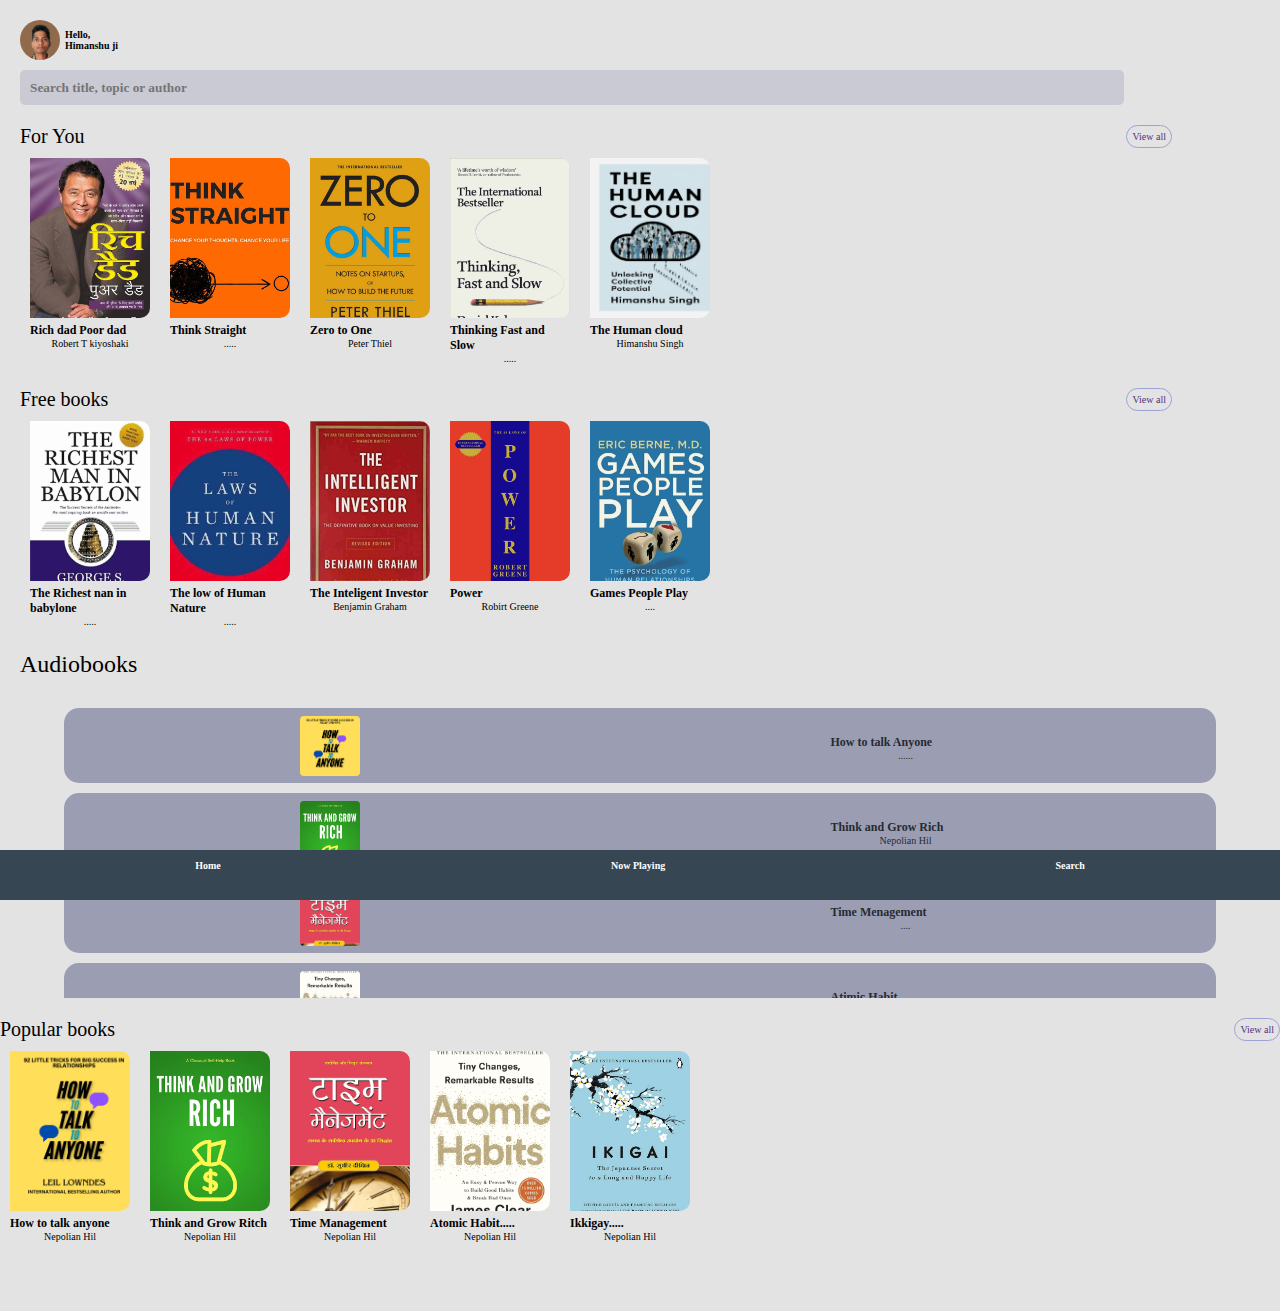
==== home.html @ b6248945 "Add files via upload" ====
<!DOCTYPE html>
<html>

<head>
  <meta charset="UTF-8">
  <meta name="viewport" content="width=device-width, initial-scale=1">
  <link rel="stylesheet" href="https://cdnjs.cloudflare.com/ajax/libs/font-awesome/6.7.1/css/all.min.css" integrity="sha512-5Hs3dF2AEPkpNAR7UiOHba+lRSJNeM2ECkwxUIxC1Q/FLycGTbNapWXB4tP889k5T5Ju8fs4b1P5z/iB4nMfSQ==" crossorigin="anonymous" referrerpolicy="no-referrer" />
  <link rel="stylesheet" href="style.css">
  <title>Home</title>
</head>

<body id="home-body">
<div class="outerH">
  <nav>
  <div class="profile"></div>
  <p>Hello, Himanshu ji</p>
</nav>

<input type="text" placeholder="Search title, topic or author" class="Searchinput">



<div class="popular-books">
  <h1>For You</h1>
  <a href="popular-books.html" class="view">View all <i class="fa-solid fa-arrow-right"></i></a>
</div>

<div class="Pbooks">
  <div class="book">
    <div class="BC six"></div>
    <h6 class="title">Rich dad Poor dad</h6>
    <p class="book-discription">Robert T kiyoshaki</p>
 
  </div>
    <div class="book">
    <div class="BC seven"></div>
    <h6 class="title">Think Straight</h6>
    <p class="book-discription">.....</p>
 
  </div>
    <div class="book">
      <div class="BC eight"></div>
      <h6 class="title">Zero to One</h6>
      <p class="book-discription">Peter Thiel</p>
  
    </div>
  
  <div class="book">
      <div class="BC nine"></div>
      <h6 class="title">Thinking Fast and Slow</h6>
      <p class="book-discription">.....</p>
  
    </div>
  
  <div class="book">
      <div class="BC ten"></div>
      <h6 class="title">The Human cloud</h6>
      <p class="book-discription">Himanshu Singh</p>
  
    </div>
  
</div>


<div class="popular-books">
  <h1>Free books</h1>
  <a href="popular-books.html" class="view">View all <i class="fa-solid fa-arrow-right"></i></a>
</div>

<div class="Pbooks">
  <div class="book">
    <div class="BC eleven"></div>
    <h6 class="title">The Richest nan in babylone</h6>
    <p class="book-discription">.....</p>
 
  </div>
    <div class="book">
    <div class="BC twelb"></div>
    <h6 class="title">The low of Human Nature</h6>
    <p class="book-discription">.....</p>
 
  </div>
    <div class="book">
      <div class="BC thirteen"></div>
      <h6 class="title">The Inteligent Investor</h6>
      <p class="book-discription">Benjamin Graham</p>
  
    </div>
  
  <div class="book">
      <div class="BC fourteen"></div>
      <h6 class="title">Power</h6>
      <p class="book-discription">Robirt Greene</p>
  
    </div>
  
  <div class="book">
      <div class="BC fivteen"></div>
      <h6 class="title">Games People Play</h6>
      <p class="book-discription">....</p>
  
    </div>
  
</div>

</div>

  <h2 id="Hheading">Audiobooks</h2>
<div class="section">

  <div class="contaier">
    <div class="Bimg one"></div>
    <div class="discription">
      <h6 class="title">How to talk Anyone</h6>
      <p class="book-discription">......</p>
      
    </div>
    
    
  </div>
    <div class="contaier">
      <div class="Bimg two"></div>
      <div class="discription">
              <h6 class="title">Think and Grow Rich</h6>
      <p class="book-discription">Nepolian Hil</p>
      
  
      </div>
  
  
    </div>
      <div class="contaier">
        <div class="Bimg three"></div>
        <div class="discription">
                <h6 class="title">Time Menagement</h6>
      <p class="book-discription">....</p>
      
    
        </div>
    
    
      </div>
      
        <div class="contaier">
          <div class="Bimg four"></div>
          <div class="discription">
                  <h6 class="title"> Atimic Habit</h6>
      <p class="book-discription">.....</p>
      
      
          </div>
      
      
        </div>
        
        <div class="contaier">
            <div class="Bimg five"></div>
            <div class="discription">
                    <h6 class="title">Ikkigay</h6
      <p class="book-discription">.....</p>
      
        
            </div>
        
        
          </div>
          
            <div class="contaier">
              <div class="Bimg six"></div>
              <div class="discription">
                 <h6 class="title">Rich dad Poor dad</h6>
      <p class="book-discription">Robert T Kiyoshaki</p>
      
          
              </div>
          
          
            </div>
</div>

<div class="popular-books">
  <h1>Popular books</h1>
  <a href="popular-books.html" class="view">View all <i class="fa-solid fa-arrow-right"></i></a>
</div>

<a href="#">
  <div class="Pbooks">
    <div class="book">
      <div class="BC one"></div>
      <h6 class="title">How to talk anyone</h6>
      <p class="book-discription">Nepolian Hil</p>
  
    </div>
  
</a>
    <div class="book">
    <div class="BC two"></div>
    <h6 class="title">Think and Grow Ritch</h6>
    <p class="book-discription">Nepolian Hil</p>
 
  </div>
    <div class="book">
      <div class="BC three"></div>
      <h6 class="title">Time Management</h6>
      <p class="book-discription">Nepolian Hil</p>
  
    </div>
  
  <div class="book">
      <div class="BC four"></div>
      <h6 class="title">Atomic Habit.....</h6>
      <p class="book-discription">Nepolian Hil</p>
  
    </div>
  
  <div class="book">
      <div class="BC five"></div>
      <h6 class="title">Ikkigay.....</h6>
      <p class="book-discription">Nepolian Hil</p>
  
    </div>
  
</div>


<!--footer section-->


<footer class="footer">
  <div class="box">
    <i class="fa-solid fa-house"></i>
    <p>Home</p>
  </div>
    <div class="box">
      <i class="fa-solid fa-headphones"></i>
      <p>Now Playing</p>
    </div>
      <div class="box">
        <i class="fa-solid fa-magnifying-glass"></i>
        <p>Search</p>
      </div>
</footer>

</body>

</html>
---- style.css ----
*{
  padding: 0;
  margin: 0;
  
 font-family: "Poppins";
 font-style:normal;
 font-weight: 700;
}

a{ text-decoration: none}
.body{
  background-image: url("signin.png");
  background-size: cover;
  background-repeat: no-repeat;
}

.outer{
  height: 50vh;
  width: 100vw;
  display: flex;
  position: absolute;
  bottom: 0;
  background-color: #364653;
}
.inner{
  height: 45vh;
  width: 100%;
 
  border-radius: 30px 30px 0px  0px ;
  background-color: #FFFFFF;
  display: flex;
  position: absolute;
justify-content: center;
  bottom: 0;
}
.contant{
  height: auto;
  width: 80%;
  margin-top: 30px;
  
}
#signHeading{
  
}
#SignPara{
  margin-top: 30px;
  width: 200px;
  color:#80818C;
}
.SignBtn{
  margin-top: 50px;
  display: flex;
  justify-content: space-around;
}
.signbtn{
  padding: 10px 45px 10px 45px;
  font-weight: bold;
  border: 1px solid #364653;
  color: #364653;
  border-radius: 5px;
}
.signbtn a{
  color: #364653;
  text-decoration: none;
}
.signbtn a:hover{
  color: #fff;
}

.signbtn:hover{
  border: 1px solid #364653;
  color: #fff;
  background-color: #364653;
}

/* sign in page CSS*/

.innerSignin {
  height: 60vh;
  width: 100%;

  border-radius: 30px 30px 0px 0px;
  background-color: #FFFFFF;
  display: flex;
  position: absolute;
  justify-content: center;
  bottom: 0;
}

.contantSin{
  margin: 20px 0 0 20px;
  width:100%;
  
}
.signinput{
  height:45px;
  width: 310px;
  background-color: #899BAA;
  color :white;
  border:none;
  padding-left: 10px;
  border-radius: 5px;
}

.signpara{
  margin-top: 20px;
  font-size: 10px;
}
.signupbtn{
  padding: 10px 40px 10px 40px;
    color: #fff;
    margin-top: 20px;
    width: 320px;
    background-color: #364653;
    border:none;
    border-radius: 5px;
}

.signupP{
  text-align: center;
  font-size: 15px;
  color:#6A7986;
  margin: 10px;
}
/* catagory page CSS */

.Cheading{
  margin: 70px 0px 20px 20px;
  width: 300px;
}
.outerC{
  
  display: flex;
  flex-wrap: wrap;
  justify-content: center;
  margin-top: 20px 0px 0px 20px;
  padding: 20px;
  border: 2px solid gray;
  height: 200px;
  width: 300px;
  
}
.cetagory{
  padding: 5px 20px 5px 20px;
  border: 1px solid #364653;
  border-radius: 50px;
  margin: 3px;
  color:#364653;
  background: transparent;
}
.cetagory:hover{
  color:#fff;
  background-color: #364653;
}
 .Cbtn{
   margin-top: 300px;
 }
 .Cbtna{
   display: flex;
   justify-content: center;
 }

/*home page css*/
#home-body{
  background-color: #E3E3E3;
}

.outerH{
  height:auto;
  width: 90vw;
  margin: 20px;
 
}

nav{ 
  margin: 5px 0px 10px 0px;
  display: flex;
  align-items: center;
}
.profile{
  height: 40px;
  width: 40px;
  border-radius: 50%;
  background-image: url("me.png");
  background-size: cover;
}

nav p{
  width: 60px;
  font-size: 10px;
  margin-left: 5px;
}
.Searchinput{
  width: 95%;
  height: 35px;
  padding-left: 10px;
  border: none;
 border-radius: 5px;
 background-color: #C9CAD3;
 color: #5C4591;
}
.popular-books{
  margin-top: 20px;
  display:flex;
  justify-content: space-between;
  align-items: center;
}
.popular-books h1{
  
  font-weight:500;
  font-size: 20px;
}

.popular-books a{
  color:#523080;
  font-weight:500;
  font-size: 10px;
  border:1px solid #9DA2D5;
  border-radius: 15px;
  padding:5px;
}

.Pbooks{
  height: 220px;
  max-width:100vw;
  display: flex;
  overflow-x: scroll ;
 
  
}
a{
  color: black;
}
.book{
  height: 190px;
  width: 120px;
  margin:10px;
}


.BC{
  height: 160px;
  width: 120px;
border-radius: 0px 10px 10px 0px;
  background-color: black;  
 
  background-size: cover;
}
.BC1{
  height: 160px;
  width: 120px;
border-radius: 0px 10px 10px 0px;
  background-color: black;  
  background-image: url("bc1.png");
  background-size: cover;
}
.one{
  background-image: url("bc1.png");
}
.two{
  background-image: url("bc2.jpeg");
}
.three{
  background-image: url("bc3.webp");
}
.four{
  background-image: url("bc4.webp");
}
.five{
  background-image: url("bc5.jpeg");
}

.six{
  background-image: url("bc6.jpeg");
}

.fivteen{
  background-image: url("bc15.jpeg");
}
.seven {
  background-image: url("bc7.jpeg");
}
.eight {
  background-image: url("bc8.jpeg");
}
.nine {
  background-image: url("bc9.jpeg");
}
.ten {
  background-image: url("bc10.jpg");
}
.eleven{
  background-image: url("bc11.jpeg");
}
.twelb {
  background-image: url("bc12.jpeg");
}
.thirteen {
  background-image: url("bc13.jpeg");
}
.fourteen {
  background-image: url("bc14.jpeg");
}



.title{
  font-size:12px ;
  margin-top: 5px;
}
.book-discription{
  font-size: 10px;
  font-weight: 500;
  text-align: center;
}

.section{
  height: 300px;
  width:100vw;
  padding-top: 10px;
  overflow: auto;
}
#Hheading{
  margin:0px 0px 10px 20px;
  font-weight: 400;
}
.contaier{
  height: 75px;
  width:90vw;
  color:#262B33;
  margin:10px 0px 10px 5vw ;
  border-radius: 15px;
  background-color: #9B9DB2;
  display: flex;
  align-items: center;
  justify-content: space-around;
}
.Bimg{
  
  height : 60px;
  width: 60px;
  border-radius: 4px;
 
 background-size: cover;
  
}
.discription{
  width: 150px;
  
}



/*home footer*/
.footer{
  height: 50px;
  width:100vw ;
  display :flex;
  justify-content: space-around;
  background-color: #364653;
  position:sticky;
  bottom: 0;
}
.footer .box{
  margin-top: 10px;
  text-align: center;
  color : white;
  
}
.footer p{
  font-size: 10px;
}
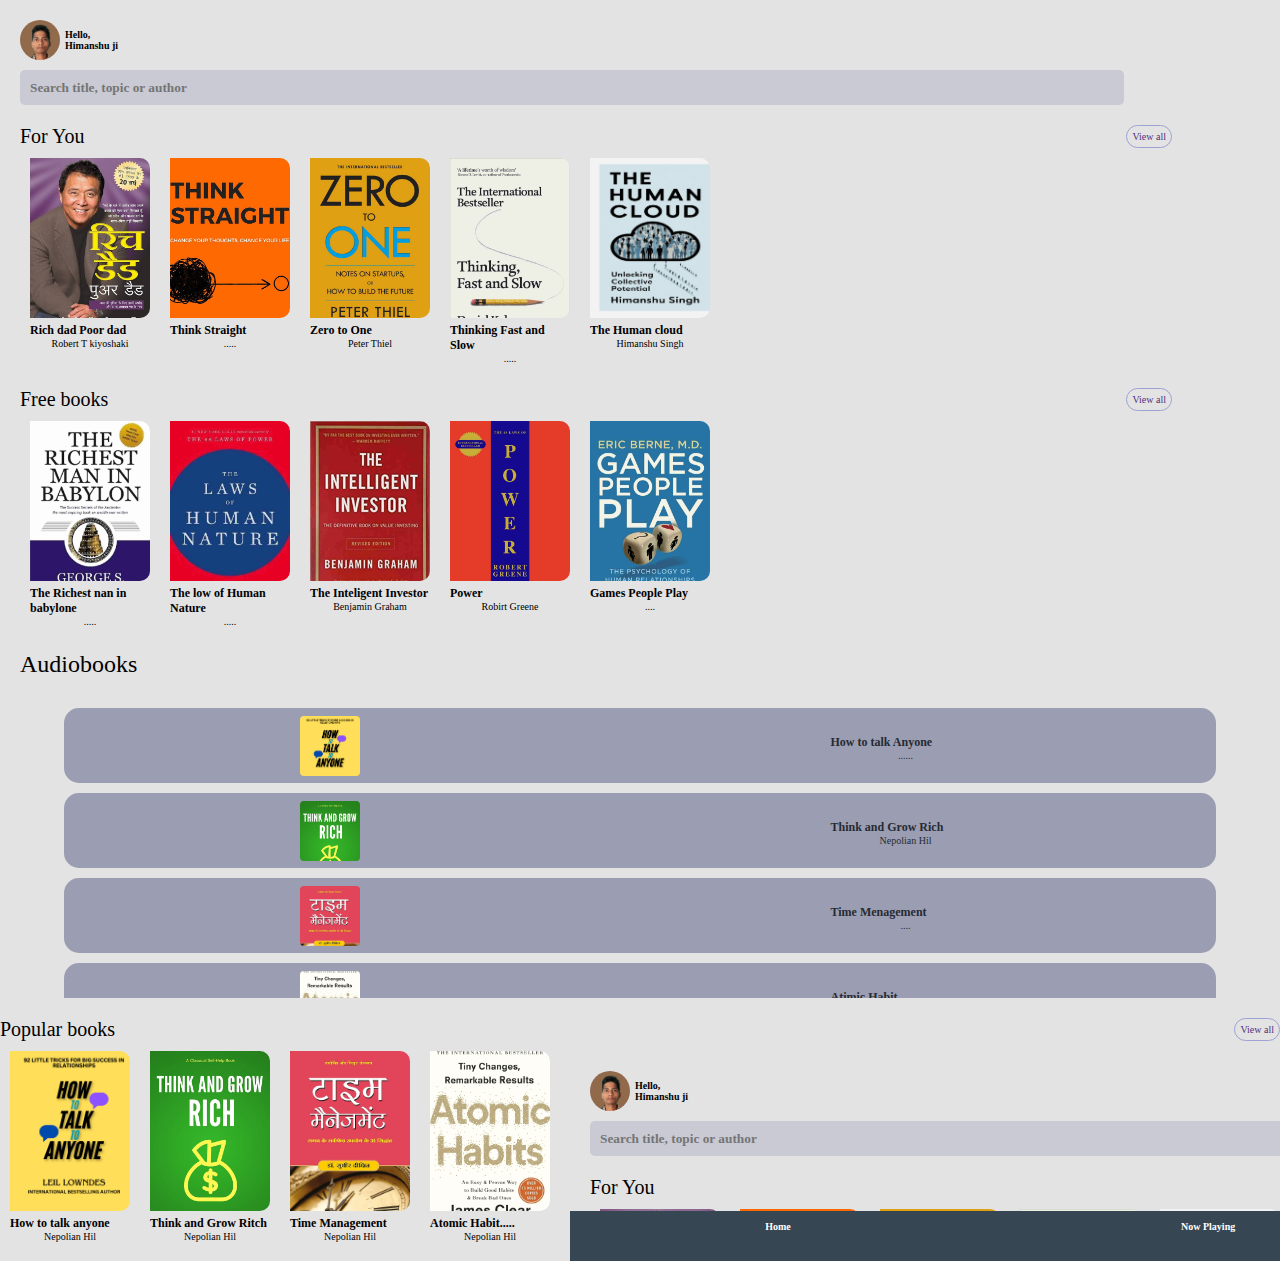
==== commit a2c453a1: "Update home.html" ====
--- a/home.html
+++ b/home.html
@@ -214,6 +214,225 @@
     </div>
   
   <div class="book">
+<!DOCTYPE html>
+<html>
+
+<head>
+  <meta charset="UTF-8">
+  <meta name="viewport" content="width=device-width, initial-scale=1">
+  <link rel="stylesheet" href="https://cdnjs.cloudflare.com/ajax/libs/font-awesome/6.7.1/css/all.min.css" integrity="sha512-5Hs3dF2AEPkpNAR7UiOHba+lRSJNeM2ECkwxUIxC1Q/FLycGTbNapWXB4tP889k5T5Ju8fs4b1P5z/iB4nMfSQ==" crossorigin="anonymous" referrerpolicy="no-referrer" />
+  <link rel="stylesheet" href="style.css">
+  <title>Home</title>
+</head>
+
+<body id="home-body">
+<div class="outerH">
+  <nav>
+  <div class="profile"></div>
+  <p>Hello, Himanshu ji</p>
+</nav>
+
+<input type="text" placeholder="Search title, topic or author" class="Searchinput">
+
+
+
+
+  <div class="popular-books">
+  <h1>For You</h1>
+  <a href="popular-books.html" class="view">View all <i class="fa-solid fa-arrow-right"></i></a>
+</div>
+</a>
+
+<div class="Pbooks">
+  <div class="book">
+    <div class="BC six"></div>
+    <h6 class="title">Rich dad Poor dad</h6>
+    <p class="book-discription">Robert T kiyoshaki</p>
+ 
+  </div>
+    <div class="book">
+    <div class="BC seven"></div>
+    <h6 class="title">Think Straight</h6>
+    <p class="book-discription">.....</p>
+ 
+  </div>
+    <div class="book">
+      <div class="BC eight"></div>
+      <h6 class="title">Zero to One</h6>
+      <p class="book-discription">Peter Thiel</p>
+  
+    </div>
+  
+  <div class="book">
+      <div class="BC nine"></div>
+      <h6 class="title">Thinking Fast and Slow</h6>
+      <p class="book-discription">.....</p>
+  
+    </div>
+  
+  <div class="book">
+      <div class="BC ten"></div>
+      <h6 class="title">The Human cloud</h6>
+      <p class="book-discription">Himanshu Singh</p>
+  
+    </div>
+  
+</div>
+
+
+<div class="popular-books">
+  <h1>Free books</h1>
+  <a href="popular-books.html" class="view">View all <i class="fa-solid fa-arrow-right"></i></a>
+</div>
+
+<div class="Pbooks">
+  <div class="book">
+    <div class="BC eleven"></div>
+    <h6 class="title">The Richest nan in babylone</h6>
+    <p class="book-discription">.....</p>
+ 
+  </div>
+    <div class="book">
+    <div class="BC twelb"></div>
+    <h6 class="title">The low of Human Nature</h6>
+    <p class="book-discription">.....</p>
+ 
+  </div>
+    <div class="book">
+      <div class="BC thirteen"></div>
+      <h6 class="title">The Inteligent Investor</h6>
+      <p class="book-discription">Benjamin Graham</p>
+  
+    </div>
+  
+  <div class="book">
+      <div class="BC fourteen"></div>
+      <h6 class="title">Power</h6>
+      <p class="book-discription">Robirt Greene</p>
+  
+    </div>
+  
+  <div class="book">
+      <div class="BC fivteen"></div>
+      <h6 class="title">Games People Play</h6>
+      <p class="book-discription">....</p>
+  
+    </div>
+  
+</div>
+
+</div>
+
+  <h2 id="Hheading">Audiobooks</h2>
+<div class="section">
+
+  <div class="contaier">
+    <a href="view.html">
+      <div class="Bimg one"></div>
+    <div class="discription">
+      <h6 class="title">How to talk Anyone</h6>
+      <p class="book-discription">......</p>
+</a>
+    </div>
+    
+    
+  </div>
+    <div class="contaier">
+      <div class="Bimg two"></div>
+      <div class="discription">
+              <h6 class="title">Think and Grow Rich</h6>
+      <p class="book-discription">Nepolian Hil</p>
+      
+  
+      </div>
+  
+  
+    </div>
+      <div class="contaier">
+        <div class="Bimg three"></div>
+        <div class="discription">
+                <h6 class="title">Time Menagement</h6>
+      <p class="book-discription">....</p>
+      
+    
+        </div>
+    
+    
+      </div>
+      
+        <div class="contaier">
+          <div class="Bimg four"></div>
+          <div class="discription">
+                  <h6 class="title"> Atimic Habit</h6>
+      <p class="book-discription">.....</p>
+      
+      
+          </div>
+      
+      
+        </div>
+        
+        <div class="contaier">
+            <div class="Bimg five"></div>
+            <div class="discription">
+                    <h6 class="title">Ikkigay</h6
+      <p class="book-discription">.....</p>
+      
+        
+            </div>
+        
+        
+          </div>
+          
+            <div class="contaier">
+              <div class="Bimg six"></div>
+              <div class="discription">
+                 <h6 class="title">Rich dad Poor dad</h6>
+      <p class="book-discription">Robert T Kiyoshaki</p>
+      
+          
+              </div>
+          
+          
+            </div>
+</div>
+
+<div class="popular-books">
+  <h1>Popular books</h1>
+  <a href="popular-books.html" class="view">View all <i class="fa-solid fa-arrow-right"></i></a>
+</div>
+
+<a href="#">
+  <div class="Pbooks">
+    <div class="book">
+      <div class="BC one"></div>
+      <h6 class="title">How to talk anyone</h6>
+      <p class="book-discription">Nepolian Hil</p>
+  
+    </div>
+  
+</a>
+    <div class="book">
+    <div class="BC two"></div>
+    <h6 class="title">Think and Grow Ritch</h6>
+    <p class="book-discription">Nepolian Hil</p>
+ 
+  </div>
+    <div class="book">
+      <div class="BC three"></div>
+      <h6 class="title">Time Management</h6>
+      <p class="book-discription">Nepolian Hil</p>
+  
+    </div>
+  
+  <div class="book">
+      <div class="BC four"></div>
+      <h6 class="title">Atomic Habit.....</h6>
+      <p class="book-discription">Nepolian Hil</p>
+  
+    </div>
+  
+  <div class="book">
       <div class="BC five"></div>
       <h6 class="title">Ikkigay.....</h6>
       <p class="book-discription">Nepolian Hil</p>
@@ -243,4 +462,4 @@
 
 </body>
 
-</html>+</html>
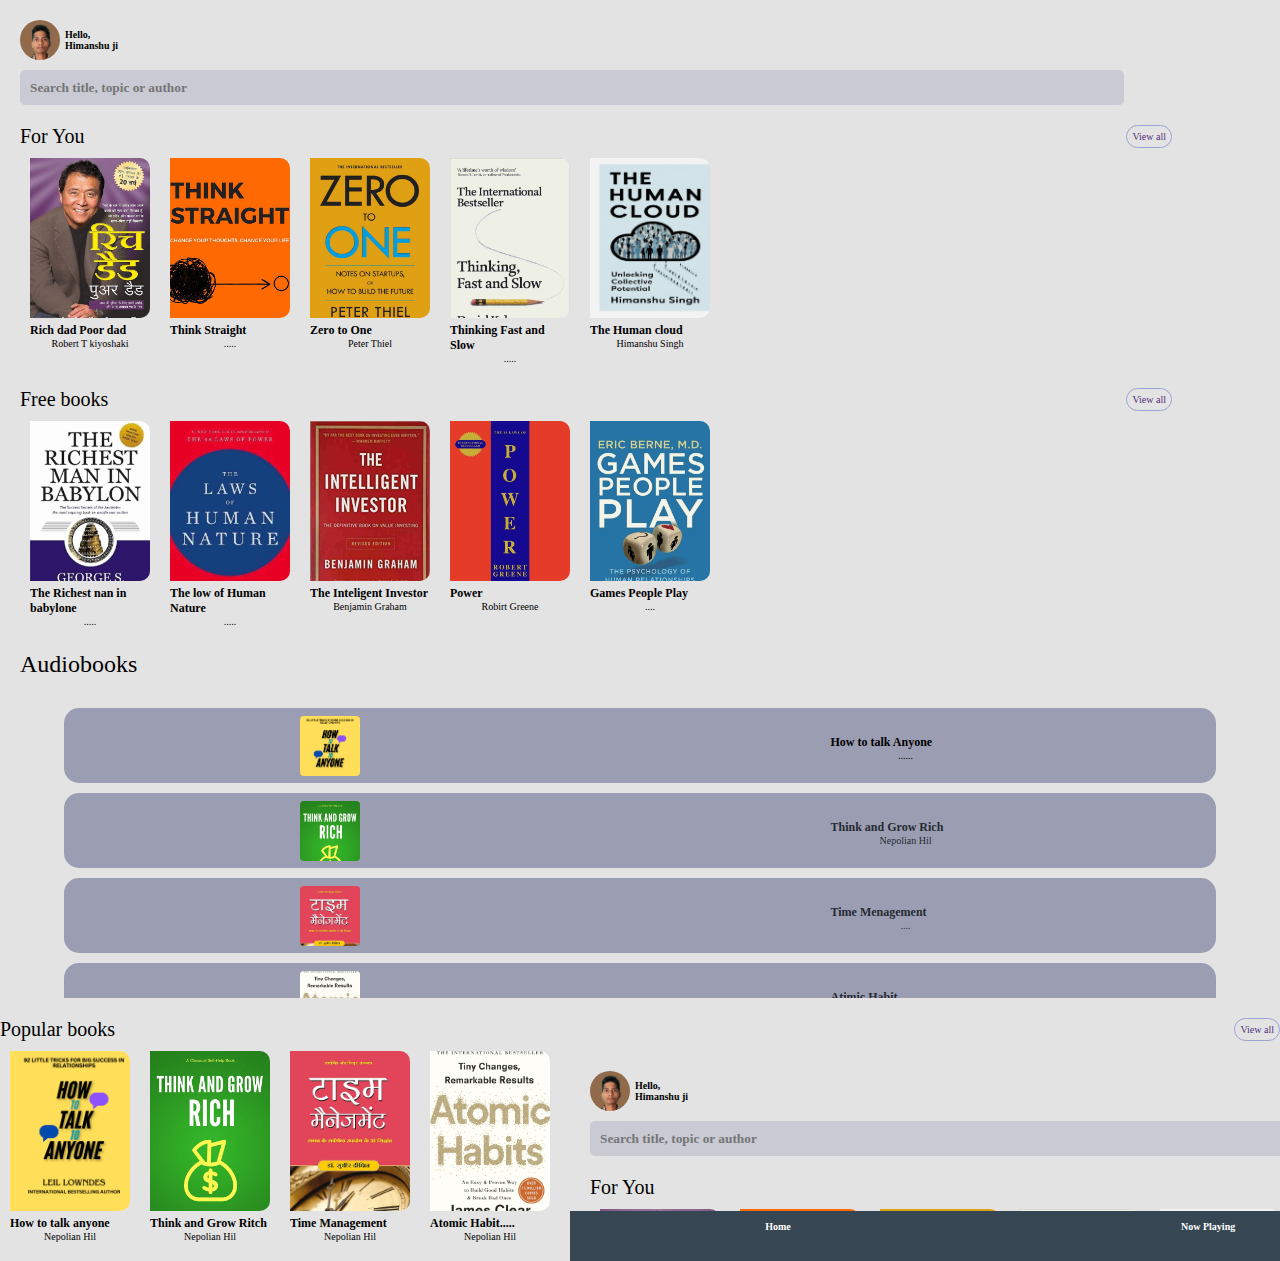
==== commit 19bfdab8: "Update home.html" ====
--- a/home.html
+++ b/home.html
@@ -107,13 +107,13 @@
 
   <h2 id="Hheading">Audiobooks</h2>
 <div class="section">
-
+<a href="view.html">
   <div class="contaier">
     <div class="Bimg one"></div>
     <div class="discription">
       <h6 class="title">How to talk Anyone</h6>
       <p class="book-discription">......</p>
-      
+    </a>
     </div>
     
     
